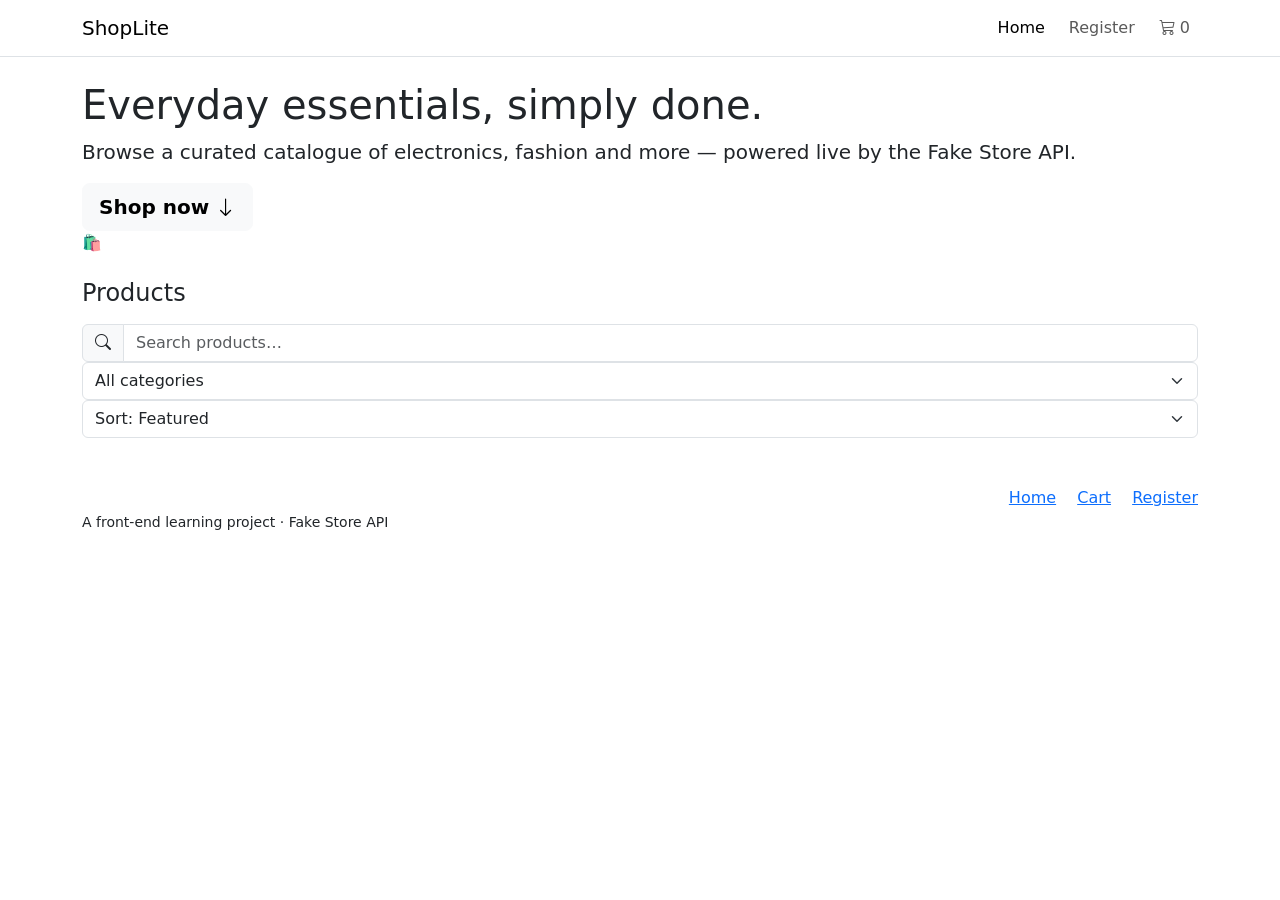
==== index.html @ 5fea6d83 "feat: scaffold 4 pages with shared navbar and footer" ====
<!DOCTYPE html>
<html lang="en">
<head>
  <meta charset="UTF-8" />
  <meta name="viewport" content="width=device-width, initial-scale=1.0" />
  <meta name="description" content="ShopLite — a small demo shop built with vanilla JavaScript and the Fake Store API." />
  <title>ShopLite · Home</title>

  <!-- Bootstrap 5 + Bootstrap Icons + Google Font -->
  <link href="https://cdn.jsdelivr.net/npm/bootstrap@5.3.3/dist/css/bootstrap.min.css" rel="stylesheet" />
  <link href="https://cdn.jsdelivr.net/npm/bootstrap-icons@1.11.3/font/bootstrap-icons.css" rel="stylesheet" />
  <link href="https://fonts.googleapis.com/css2?family=Poppins:wght@400;500;600;700&display=swap" rel="stylesheet" />
  <link href="css/style.css" rel="stylesheet" />
</head>
<body>
  <!-- ===================== Navbar ===================== -->
  <header>
    <nav class="navbar navbar-expand-lg navbar-light bg-white border-bottom sticky-top">
      <div class="container">
        <a class="navbar-brand sl-brand" href="index.html">Shop<span class="sl-brand-dot">Lite</span></a>
        <button class="navbar-toggler" type="button" data-bs-toggle="collapse" data-bs-target="#mainNav"
          aria-controls="mainNav" aria-expanded="false" aria-label="Toggle navigation">
          <span class="navbar-toggler-icon"></span>
        </button>
        <div class="collapse navbar-collapse" id="mainNav">
          <ul class="navbar-nav ms-auto align-items-lg-center gap-lg-2">
            <li class="nav-item"><a class="nav-link active" aria-current="page" href="index.html">Home</a></li>
            <li class="nav-item"><a class="nav-link" href="register.html">Register</a></li>
            <li class="nav-item">
              <a class="nav-link sl-cart-link" href="cart.html" aria-label="View cart">
                <i class="bi bi-cart3"></i>
                <span class="sl-cart-badge" data-cart-badge aria-label="items in cart">0</span>
              </a>
            </li>
          </ul>
        </div>
      </div>
    </nav>
  </header>

  <main class="container py-4">
    <!-- ===================== Hero ===================== -->
    <section class="sl-hero mb-4" aria-label="Welcome">
      <div class="sl-hero__content">
        <h1>Everyday essentials, simply done.</h1>
        <p class="lead">Browse a curated catalogue of electronics, fashion and more — powered live by the Fake Store API.</p>
        <a href="#catalogue" class="btn btn-light btn-lg fw-semibold">Shop now <i class="bi bi-arrow-down"></i></a>
      </div>
      <div class="sl-hero__art" aria-hidden="true">🛍️</div>
    </section>

    <!-- ===================== Catalogue ===================== -->
    <section id="catalogue" aria-label="Product catalogue">
      <div class="d-flex flex-wrap justify-content-between align-items-center mb-3 gap-2">
        <h2 class="h4 m-0">Products</h2>
        <small id="result-count" class="text-muted"></small>
      </div>

      <!-- Toolbar: search + filter + sort -->
      <div class="sl-toolbar mb-4">
        <div class="sl-search">
          <label for="search-input" class="visually-hidden">Search products</label>
          <div class="input-group">
            <span class="input-group-text"><i class="bi bi-search"></i></span>
            <input type="search" class="form-control" id="search-input" placeholder="Search products…" />
          </div>
        </div>
        <div>
          <label for="category-select" class="visually-hidden">Filter by category</label>
          <select id="category-select" class="form-select">
            <option value="all">All categories</option>
          </select>
        </div>
        <div>
          <label for="sort-select" class="visually-hidden">Sort products</label>
          <select id="sort-select" class="form-select">
            <option value="default">Sort: Featured</option>
            <option value="price-asc">Price: Low to High</option>
            <option value="price-desc">Price: High to Low</option>
            <option value="name-asc">Name: A → Z</option>
            <option value="name-desc">Name: Z → A</option>
          </select>
        </div>
      </div>

      <!-- Product grid (filled by home.js) -->
      <div id="product-grid" class="sl-grid" aria-live="polite"></div>

      <!-- Loading / error / empty state -->
      <div id="grid-state" class="sl-state" hidden></div>

      <div class="text-center mt-4">
        <button id="load-more" class="btn btn-outline-primary" hidden>
          <i class="bi bi-arrow-clockwise"></i> Load more
        </button>
      </div>
    </section>
  </main>

  <!-- ===================== Footer ===================== -->
  <footer class="sl-footer">
    <div class="container d-flex flex-wrap justify-content-between gap-3">
      <div>
        <div class="sl-brand text-white">Shop<span class="sl-brand-dot">Lite</span></div>
        <small>A front-end learning project · Fake Store API</small>
      </div>
      <nav aria-label="Footer">
        <a href="index.html" class="me-3">Home</a>
        <a href="cart.html" class="me-3">Cart</a>
        <a href="register.html">Register</a>
      </nav>
    </div>
  </footer>

  <!-- Bootstrap bundle (navbar collapse) -->
  <script src="https://cdn.jsdelivr.net/npm/bootstrap@5.3.3/dist/js/bootstrap.bundle.min.js"></script>
  <!-- App scripts: order matters (api → ui → cart → page) -->
  <script src="js/api.js"></script>
  <script src="js/ui.js"></script>
  <script src="js/cart.js"></script>
  <script src="js/home.js"></script>
</body>
</html>
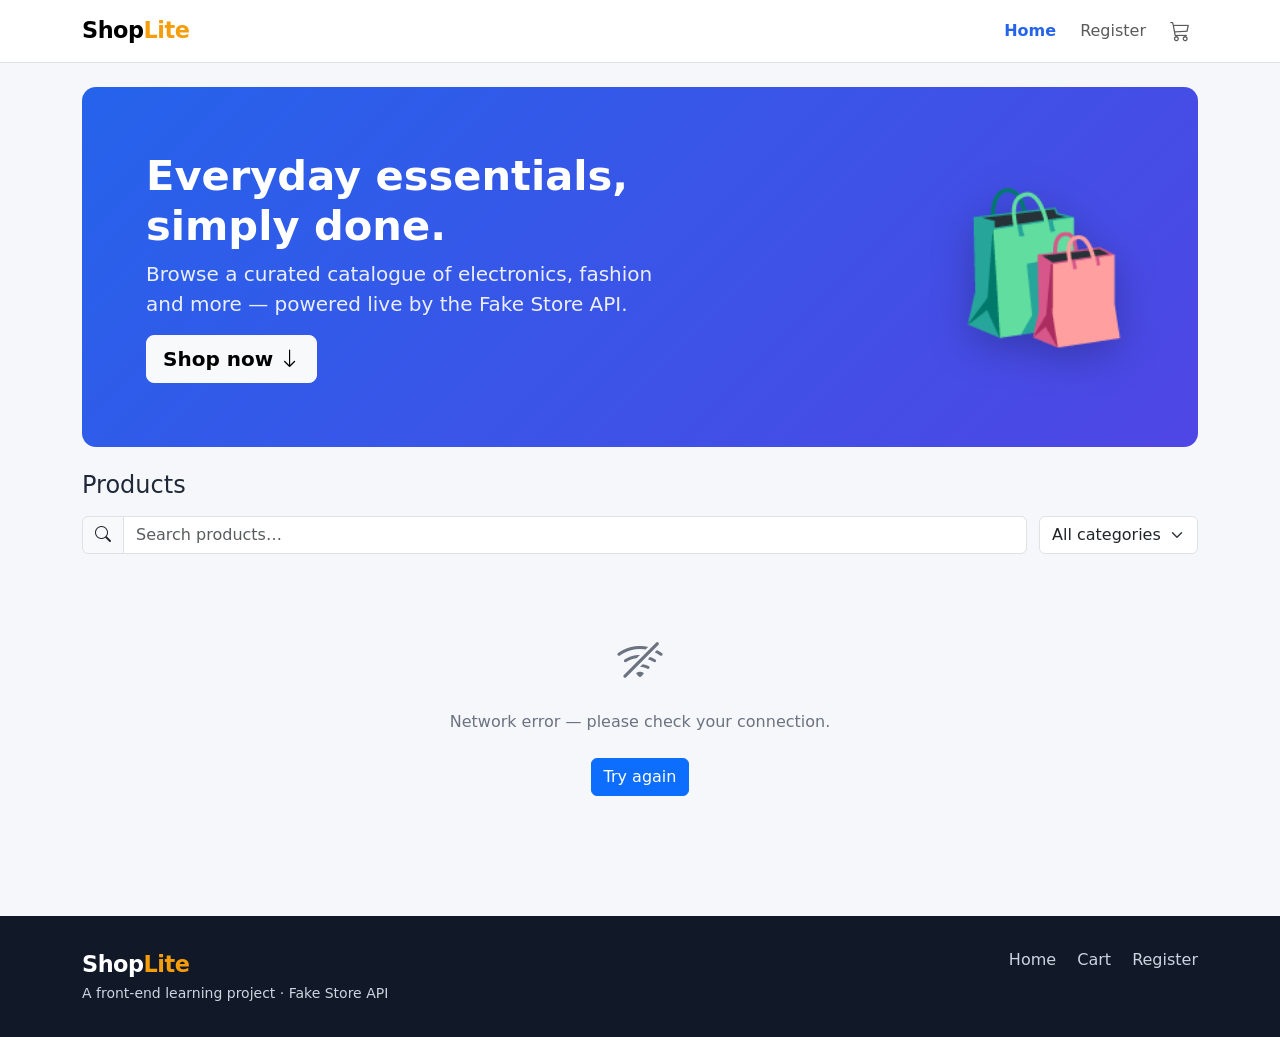
==== commit f8ef307d: "refactor: simplify to Good-tier scope (remove sort, pagination, toasts, debounce, delegation)" ====
--- a/index.html
+++ b/index.html
@@ -71,16 +71,6 @@
             <option value="all">All categories</option>
           </select>
         </div>
-        <div>
-          <label for="sort-select" class="visually-hidden">Sort products</label>
-          <select id="sort-select" class="form-select">
-            <option value="default">Sort: Featured</option>
-            <option value="price-asc">Price: Low to High</option>
-            <option value="price-desc">Price: High to Low</option>
-            <option value="name-asc">Name: A → Z</option>
-            <option value="name-desc">Name: Z → A</option>
-          </select>
-        </div>
       </div>
 
       <!-- Product grid (filled by home.js) -->
@@ -88,12 +78,6 @@
 
       <!-- Loading / error / empty state -->
       <div id="grid-state" class="sl-state" hidden></div>
-
-      <div class="text-center mt-4">
-        <button id="load-more" class="btn btn-outline-primary" hidden>
-          <i class="bi bi-arrow-clockwise"></i> Load more
-        </button>
-      </div>
     </section>
   </main>
 
--- a/css/style.css
+++ b/css/style.css
@@ -0,0 +1,297 @@
+/* ============================================================
+   ShopLite — custom stylesheet
+   Bootstrap 5 handles base components; this file adds the
+   hand-written Flexbox / Grid layouts, theming and responsive
+   tweaks required by the assignment.
+   ============================================================ */
+
+:root {
+  --sl-primary: #2563eb;
+  --sl-accent: #f59e0b;
+  --sl-bg: #f6f7fb;
+  --sl-card: #ffffff;
+  --sl-text: #1f2937;
+  --sl-muted: #6b7280;
+  --sl-border: #e5e7eb;
+  --sl-radius: 14px;
+  --sl-shadow: 0 6px 20px rgba(17, 24, 39, 0.08);
+  --sl-gap: 1.25rem;
+}
+
+* { box-sizing: border-box; }
+
+body {
+  font-family: "Poppins", system-ui, -apple-system, "Segoe UI", Roboto, sans-serif;
+  background: var(--sl-bg);
+  color: var(--sl-text);
+  display: flex;             /* sticky footer via flexbox column */
+  flex-direction: column;
+  min-height: 100vh;
+}
+
+main { flex: 1 0 auto; }
+
+a { text-decoration: none; }
+
+/* ----------------------------- Navbar ----------------------------- */
+.sl-brand {
+  font-weight: 700;
+  letter-spacing: -0.5px;
+  font-size: 1.4rem;
+}
+.sl-brand .sl-brand-dot { color: var(--sl-accent); }
+
+.navbar .nav-link.active { font-weight: 600; color: var(--sl-primary) !important; }
+
+/* Cart icon + count badge */
+.sl-cart-link { position: relative; font-size: 1.25rem; }
+.sl-cart-badge {
+  position: absolute;
+  top: -6px;
+  right: -10px;
+  min-width: 20px;
+  height: 20px;
+  padding: 0 6px;
+  border-radius: 999px;
+  background: var(--sl-accent);
+  color: #fff;
+  font-size: 0.72rem;
+  font-weight: 700;
+  display: none;             /* hidden until there is something in the cart */
+  align-items: center;
+  justify-content: center;
+  line-height: 1;
+}
+.sl-cart-badge.show { display: inline-flex; }
+
+/* ----------------------------- Hero ----------------------------- */
+.sl-hero {
+  background: linear-gradient(135deg, var(--sl-primary) 0%, #4f46e5 100%);
+  color: #fff;
+  border-radius: var(--sl-radius);
+  padding: clamp(2rem, 5vw, 4rem);
+  /* hand-written flexbox layout */
+  display: flex;
+  align-items: center;
+  justify-content: space-between;
+  gap: 2rem;
+  flex-wrap: wrap;
+  overflow: hidden;
+}
+.sl-hero__content { max-width: 540px; }
+.sl-hero h1 { font-weight: 700; font-size: clamp(1.6rem, 4vw, 2.6rem); }
+.sl-hero p { opacity: 0.9; }
+.sl-hero__art {
+  font-size: clamp(4rem, 14vw, 9rem);
+  line-height: 1;
+  filter: drop-shadow(0 10px 20px rgba(0, 0, 0, 0.25));
+}
+
+/* ------------------------- Product grid ------------------------- */
+/* HAND-WRITTEN CSS GRID — responsive auto-fill, no framework cols */
+.sl-grid {
+  display: grid;
+  grid-template-columns: repeat(auto-fill, minmax(230px, 1fr));
+  gap: var(--sl-gap);
+}
+
+/* ------------------------- Product card ------------------------- */
+.sl-card {
+  background: var(--sl-card);
+  border: 1px solid var(--sl-border);
+  border-radius: var(--sl-radius);
+  overflow: hidden;
+  /* hand-written flexbox column so the button row sticks to bottom */
+  display: flex;
+  flex-direction: column;
+  transition: transform 0.18s ease, box-shadow 0.18s ease;
+}
+.sl-card:hover {
+  transform: translateY(-4px);
+  box-shadow: var(--sl-shadow);
+}
+.sl-card__media {
+  height: 200px;
+  display: flex;
+  align-items: center;
+  justify-content: center;
+  padding: 1rem;
+  background: #fff;
+}
+.sl-card__media img {
+  max-height: 100%;
+  max-width: 100%;
+  object-fit: contain;
+  mix-blend-mode: multiply;
+}
+.sl-card__body {
+  padding: 1rem;
+  display: flex;
+  flex-direction: column;
+  gap: 0.5rem;
+  flex: 1 1 auto;
+}
+.sl-card__cat {
+  font-size: 0.7rem;
+  text-transform: uppercase;
+  letter-spacing: 0.05em;
+  color: var(--sl-muted);
+}
+.sl-card__title {
+  font-size: 0.95rem;
+  font-weight: 600;
+  line-height: 1.35;
+  /* clamp to 2 lines */
+  display: -webkit-box;
+  -webkit-line-clamp: 2;
+  -webkit-box-orient: vertical;
+  overflow: hidden;
+  min-height: 2.6em;
+}
+.sl-card__price {
+  font-size: 1.15rem;
+  font-weight: 700;
+  color: var(--sl-primary);
+}
+.sl-card__rating { font-size: 0.85rem; color: var(--sl-accent); }
+.sl-card__actions {
+  margin-top: auto;
+  display: flex;
+  gap: 0.5rem;
+}
+.sl-card__actions .btn { flex: 1; }
+
+/* ------------------------- Toolbar ------------------------- */
+.sl-toolbar {
+  display: flex;
+  flex-wrap: wrap;
+  gap: 0.75rem;
+  align-items: center;
+}
+.sl-toolbar .sl-search { flex: 1 1 240px; }
+
+/* ------------------------- Detail page ------------------------- */
+.sl-detail {
+  display: grid;
+  grid-template-columns: 1fr 1fr;
+  gap: 2.5rem;
+  align-items: start;
+}
+.sl-detail__media {
+  background: #fff;
+  border: 1px solid var(--sl-border);
+  border-radius: var(--sl-radius);
+  padding: 2rem;
+  display: flex;
+  align-items: center;
+  justify-content: center;
+  min-height: 380px;
+}
+.sl-detail__media img { max-height: 360px; max-width: 100%; object-fit: contain; }
+.sl-detail__price { font-size: 1.8rem; font-weight: 700; color: var(--sl-primary); }
+
+/* --------------------------- Cart --------------------------- */
+.sl-cart-item {
+  display: flex;
+  gap: 1rem;
+  align-items: center;
+  padding: 1rem;
+  border: 1px solid var(--sl-border);
+  border-radius: var(--sl-radius);
+  background: var(--sl-card);
+}
+.sl-cart-item__img {
+  width: 72px;
+  height: 72px;
+  object-fit: contain;
+  flex-shrink: 0;
+}
+.sl-cart-item__info { flex: 1 1 auto; min-width: 0; }
+.sl-cart-item__title {
+  font-weight: 600;
+  font-size: 0.95rem;
+  display: -webkit-box;
+  -webkit-line-clamp: 1;
+  -webkit-box-orient: vertical;
+  overflow: hidden;
+}
+.sl-qty {
+  display: inline-flex;
+  align-items: center;
+  border: 1px solid var(--sl-border);
+  border-radius: 999px;
+  overflow: hidden;
+}
+.sl-qty button {
+  border: 0;
+  background: #f3f4f6;
+  width: 32px;
+  height: 32px;
+  font-size: 1rem;
+  line-height: 1;
+  cursor: pointer;
+}
+.sl-qty button:hover { background: #e5e7eb; }
+.sl-qty span { min-width: 36px; text-align: center; font-weight: 600; }
+
+.sl-summary {
+  background: var(--sl-card);
+  border: 1px solid var(--sl-border);
+  border-radius: var(--sl-radius);
+  padding: 1.5rem;
+  position: sticky;
+  top: 1rem;
+}
+
+/* --------------------------- Forms --------------------------- */
+.sl-form-card {
+  background: var(--sl-card);
+  border: 1px solid var(--sl-border);
+  border-radius: var(--sl-radius);
+  padding: clamp(1.5rem, 4vw, 2.5rem);
+  box-shadow: var(--sl-shadow);
+}
+.field-error {
+  color: #dc2626;
+  font-size: 0.82rem;
+  margin-top: 0.25rem;
+  min-height: 1rem;
+  display: block;
+}
+.form-control.is-invalid,
+.form-select.is-invalid { border-color: #dc2626; }
+.form-control.is-valid,
+.form-select.is-valid { border-color: #16a34a; }
+
+/* --------------------------- States --------------------------- */
+.sl-state {
+  text-align: center;
+  padding: 3rem 1rem;
+  color: var(--sl-muted);
+}
+.sl-state i { font-size: 3rem; display: block; margin-bottom: 0.75rem; }
+
+/* --------------------------- Footer --------------------------- */
+.sl-footer {
+  background: #111827;
+  color: #cbd5e1;
+  margin-top: 3rem;
+  padding: 2rem 0;
+}
+.sl-footer a { color: #cbd5e1; }
+.sl-footer a:hover { color: #fff; }
+
+/* ===================== Responsive breakpoints ===================== */
+/* Tablet */
+@media (max-width: 992px) {
+  .sl-detail { grid-template-columns: 1fr; gap: 1.5rem; }
+  .sl-summary { position: static; }
+}
+/* Mobile (≤576px) */
+@media (max-width: 576px) {
+  .sl-grid { grid-template-columns: repeat(auto-fill, minmax(150px, 1fr)); gap: 0.85rem; }
+  .sl-hero { text-align: center; justify-content: center; }
+  .sl-hero__art { display: none; }
+  .sl-card__media { height: 150px; }
+  .sl-cart-item { flex-wrap: wrap; }
+}
